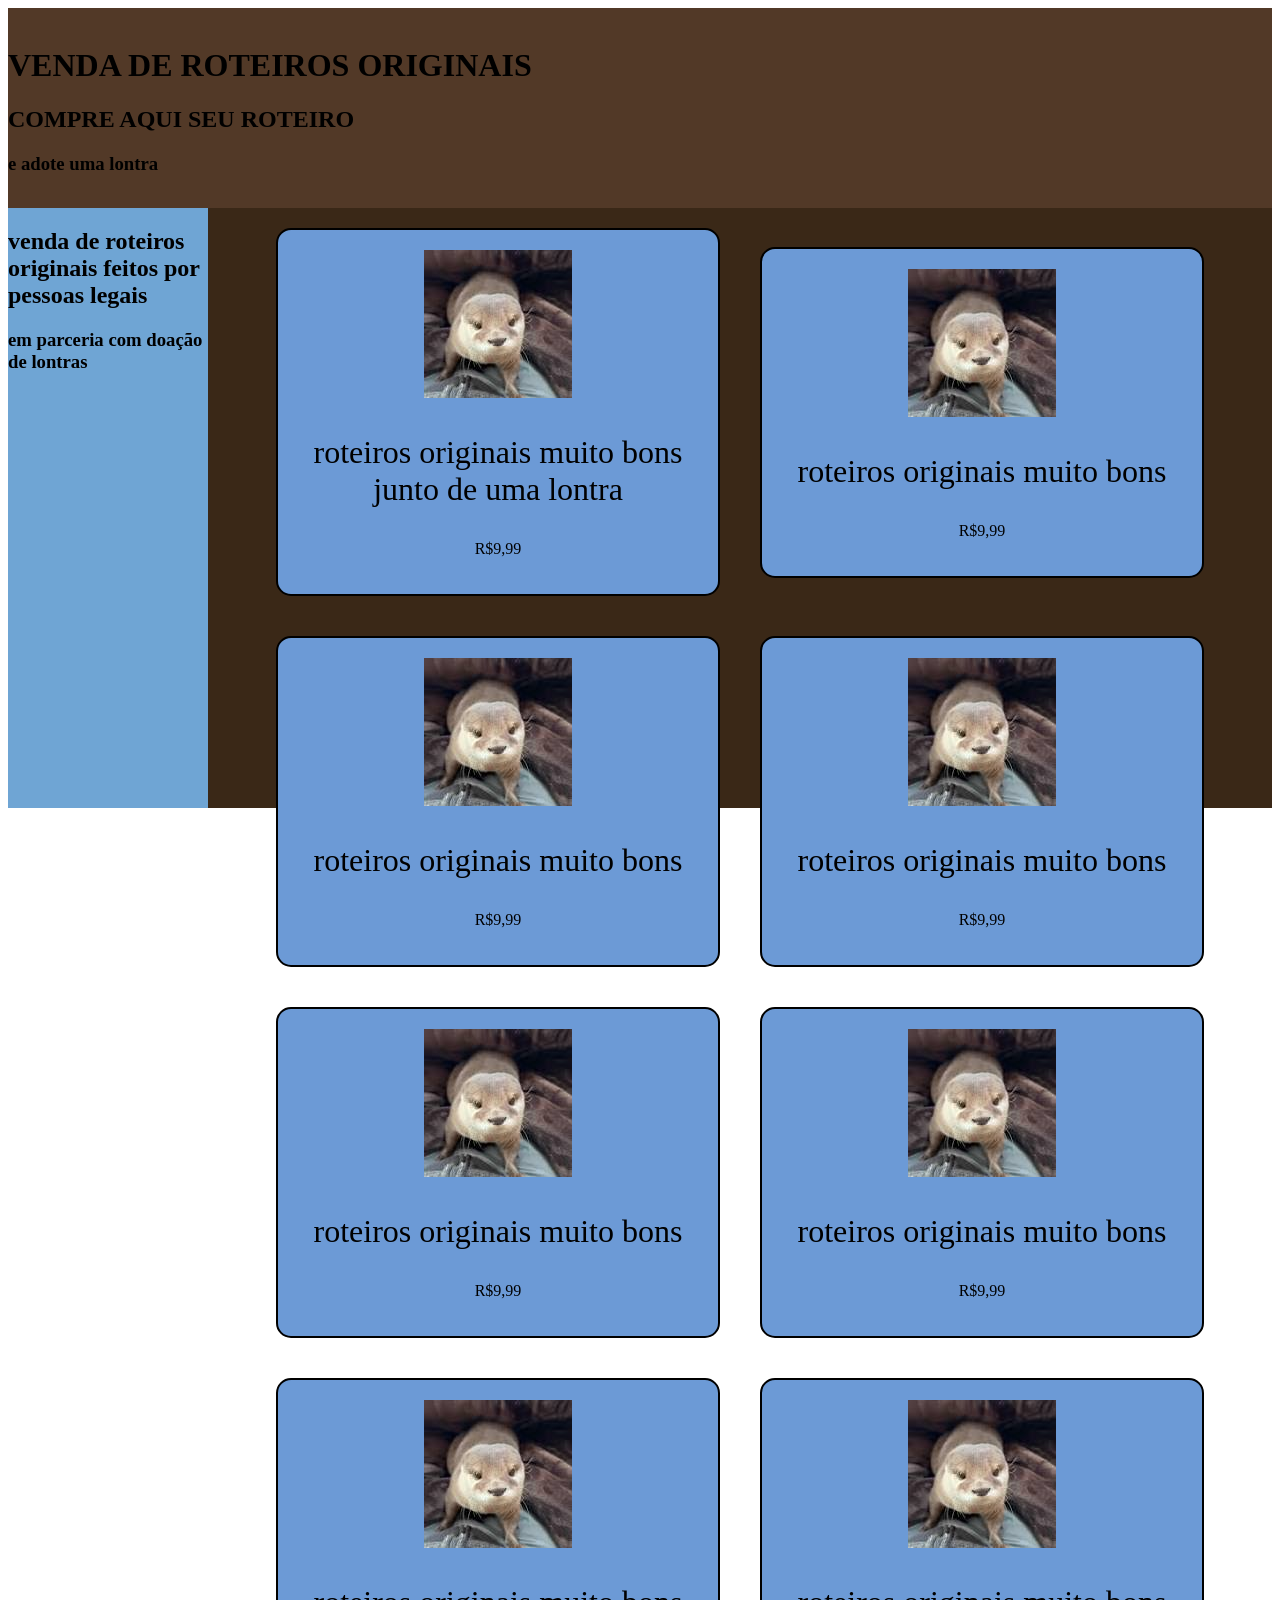
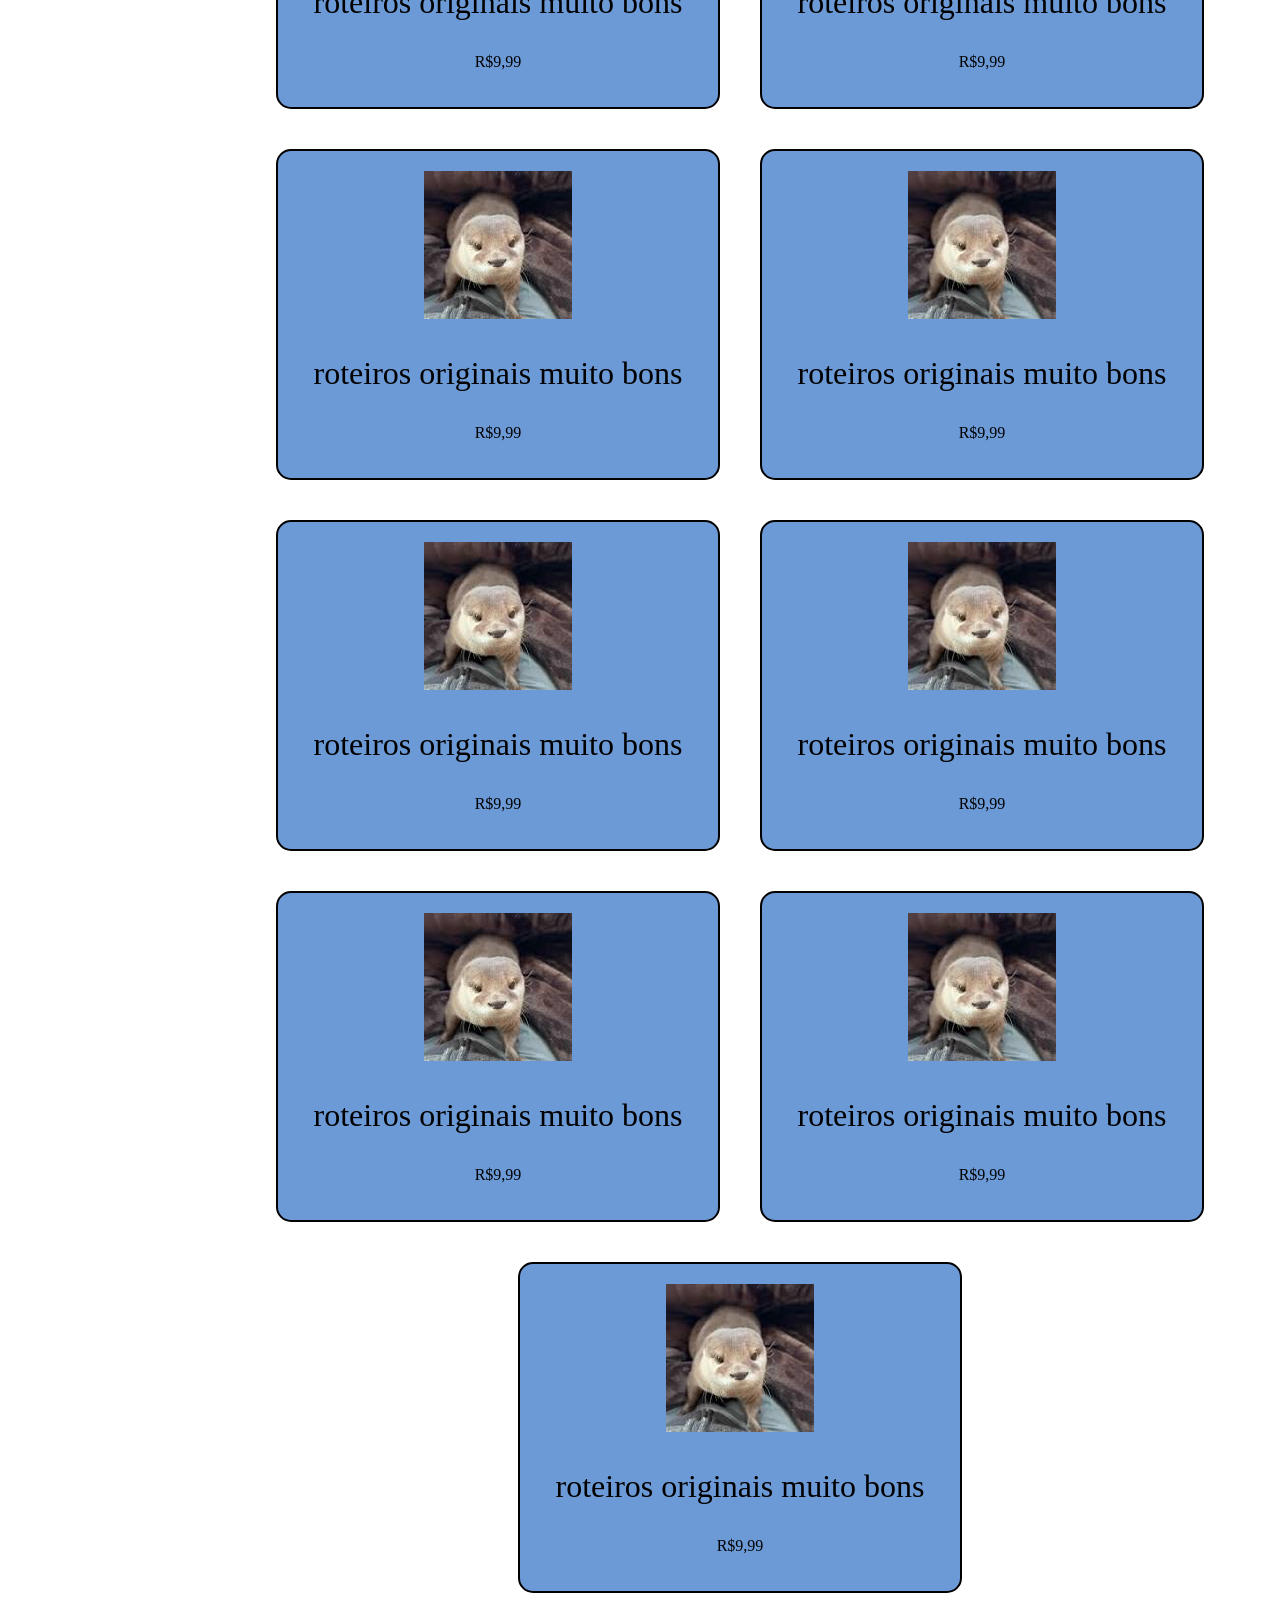
==== index.html @ 6fea74d7 "Add files via upload" ====
<!DOCTYPE html>
<html lang="pt">
<head>
    <meta charset="UTF-8">
    <meta name="viewport" content="width=device-width, initial-scale=1.0">
    <link rel="stylesheet" href="grid.css">
    <title>isso</title>
</head>
<body>
    <header>
        <div class="header container">
            <img src="" alt="">
            <div class="header"></div>
            <h1>VENDA DE ROTEIROS ORIGINAIS</h1>
            <h2>COMPRE AQUI SEU ROTEIRO</h2>
            <h3>e adote uma lontra</h3>
            </div>

        </div>
    </header>
    <aside> 
        <h2>venda de roteiros originais feitos por pessoas legais</h2>
        <h3>em parceria com doação de lontras</h3>
    </aside>
    <main>
        <div class="mae">
            <div class="card">
                <img src="loutra.jpeg" alt="">
                <p class="texto_card">roteiros originais muito bons junto de uma lontra</p>
                <p class="preco_card">R$9,99</p>
            </div>        

            <div class="card">
                <img src="loutra.jpeg" alt="">
                <p class="texto_card">roteiros originais muito bons</p>
                <p class="preco_card">R$9,99</p>
            </div>

            <div class="card">
                <img src="loutra.jpeg" alt="">
                <p class="texto_card">roteiros originais muito bons</p>
                <p class="preco_card">R$9,99</p>
            </div>

            <div class="card">
                <img src="loutra.jpeg" alt="">
                <p class="texto_card">roteiros originais muito bons</p>
                <p class="preco_card">R$9,99</p>
            </div>

            <div class="card">
                <img src="loutra.jpeg" alt="">
                <p class="texto_card">roteiros originais muito bons</p>
                <p class="preco_card">R$9,99</p>
            </div>

            <div class="card">
                <img src="loutra.jpeg" alt="">
                <p class="texto_card">roteiros originais muito bons</p>
                <p class="preco_card">R$9,99</p>
            </div>

            <div class="card">
                <img src="loutra.jpeg" alt="">
                <p class="texto_card">roteiros originais muito bons</p>
                <p class="preco_card">R$9,99</p>
            </div>

            <div class="card">
                <img src="loutra.jpeg" alt="">
                <p class="texto_card">roteiros originais muito bons</p>
                <p class="preco_card">R$9,99</p>
            </div>

            <div class="card">
                <img src="loutra.jpeg" alt="">
                <p class="texto_card">roteiros originais muito bons</p>
                <p class="preco_card">R$9,99</p>
            </div>

            <div class="card">
                <img src="loutra.jpeg" alt="">
                <p class="texto_card">roteiros originais muito bons</p>
                <p class="preco_card">R$9,99</p>
            </div>

            <div class="card">
                <img src="loutra.jpeg" alt="">
                <p class="texto_card">roteiros originais muito bons</p>
                <p class="preco_card">R$9,99</p>
            </div>

            <div class="card">
                <img src="loutra.jpeg" alt="">
                <p class="texto_card">roteiros originais muito bons</p>
                <p class="preco_card">R$9,99</p>
            </div>

            <div class="card">
                <img src="loutra.jpeg" alt="">
                <p class="texto_card">roteiros originais muito bons</p>
                <p class="preco_card">R$9,99</p>
            </div>

              <div class="card">
                <img src="loutra.jpeg" alt="">
                <p class="texto_card">roteiros originais muito bons</p>
                <p class="preco_card">R$9,99</p>
            </div>

              <div class="card">
                <img src="loutra.jpeg" alt="">
                <p class="texto_card">roteiros originais muito bons</p>
                <p class="preco_card">R$9,99</p>
            </div>
 </main>
    
</body>
</html>
---- grid.css ----
body {
    display: grid;
    grid-template-areas: 
        "cabeca cabeca cabeca"
        "braco corpo corpo"
        "perna perna perna";
    grid-template-rows: 200px 600px 150px;
    grid-template-columns: 200px auto auto;
}

header {
    grid-area: cabeca;
    background-color: rgb(82, 57, 39);
}

aside {
    grid-area: braco;
    background-color: rgb(111, 165, 212);
}

main {
    grid-area: corpo;
    background-color: rgb(58, 40, 23);
}

footer {
    grid-area: perna;
    background-color: rgb(117, 145, 170);
}

.card {
    border: black 2px solid;
    width: 400px;
    padding: 20px;
    text-align: center;
    border-radius: 15px;
    margin: 20px;
    background-color: rgb(108, 154, 214);
}

.mae {
    display: flex;
    flex-wrap: wrap;
    justify-content: center;
    align-items: center;
}

.img_card{
    width: 300px;
    height: auto;
}

.texto_card{
    color: rgb(0, 0, 0);
    font-size: xx-large;
}
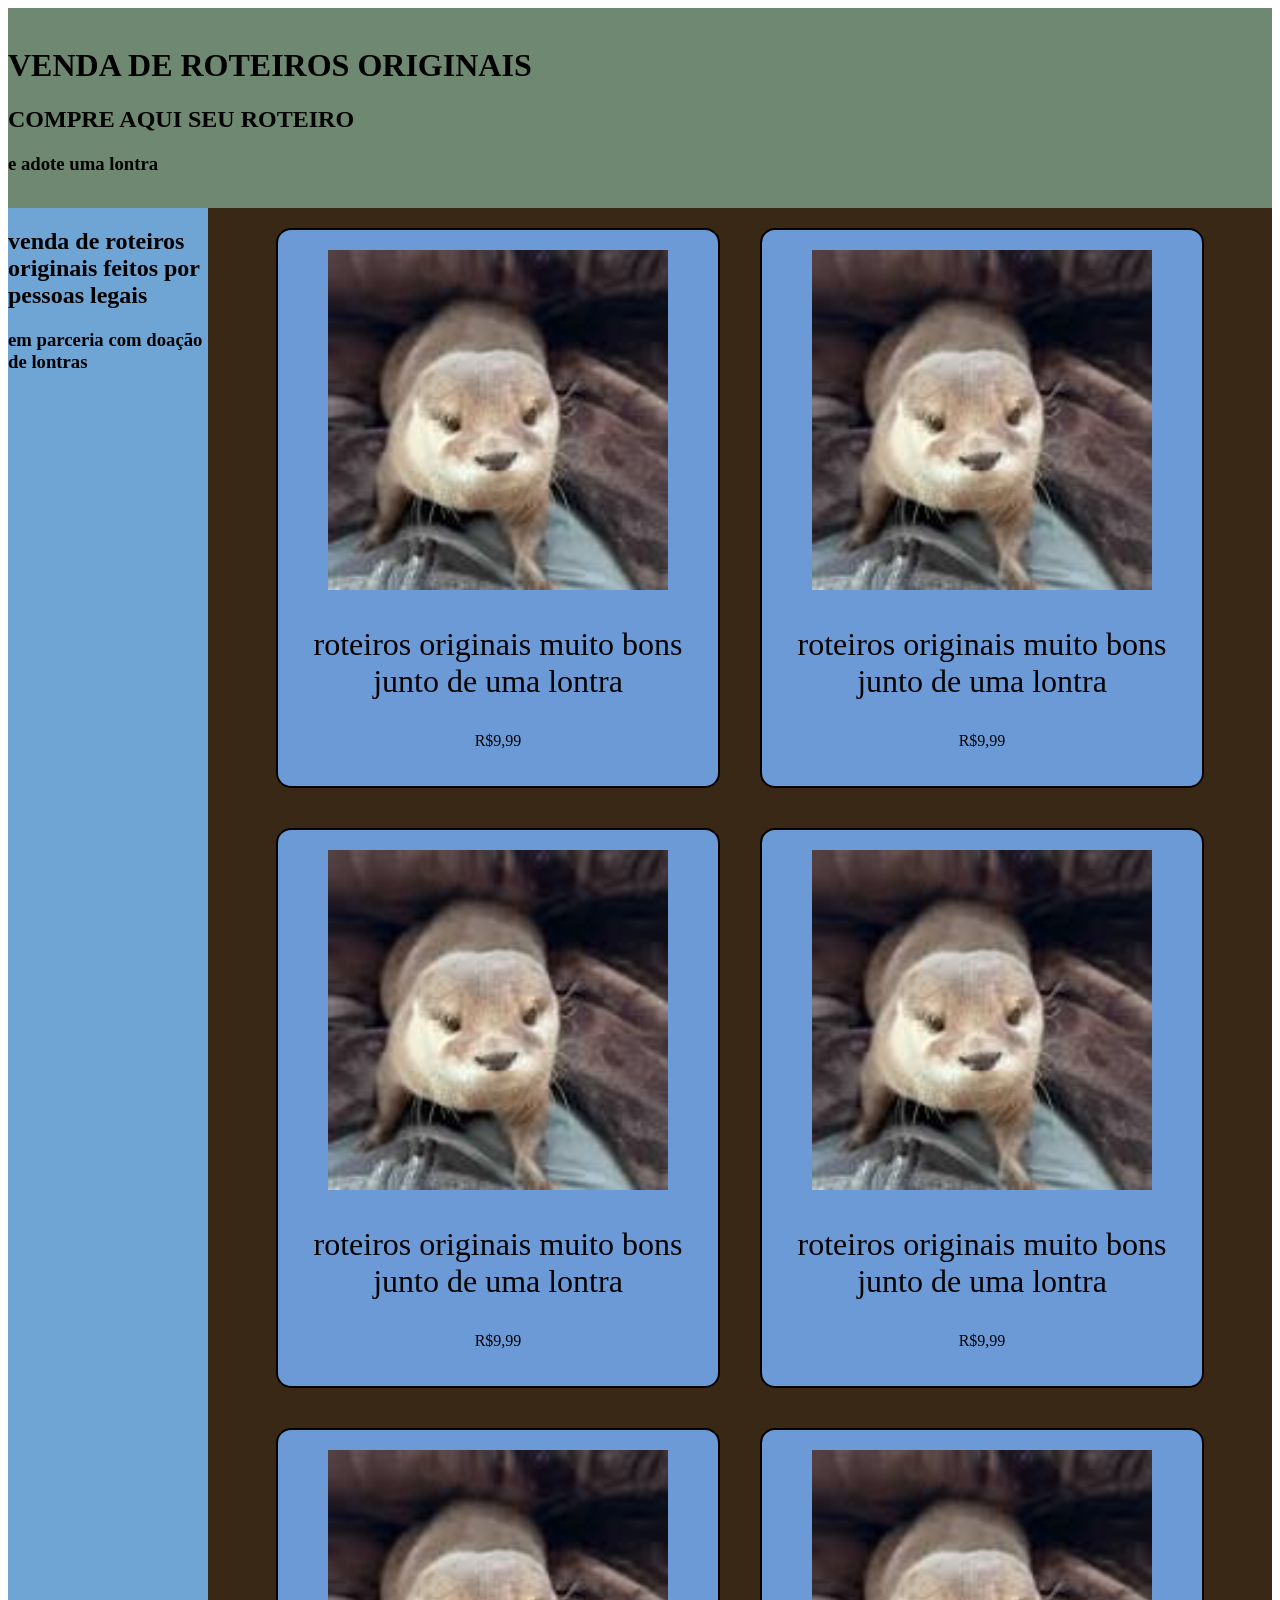
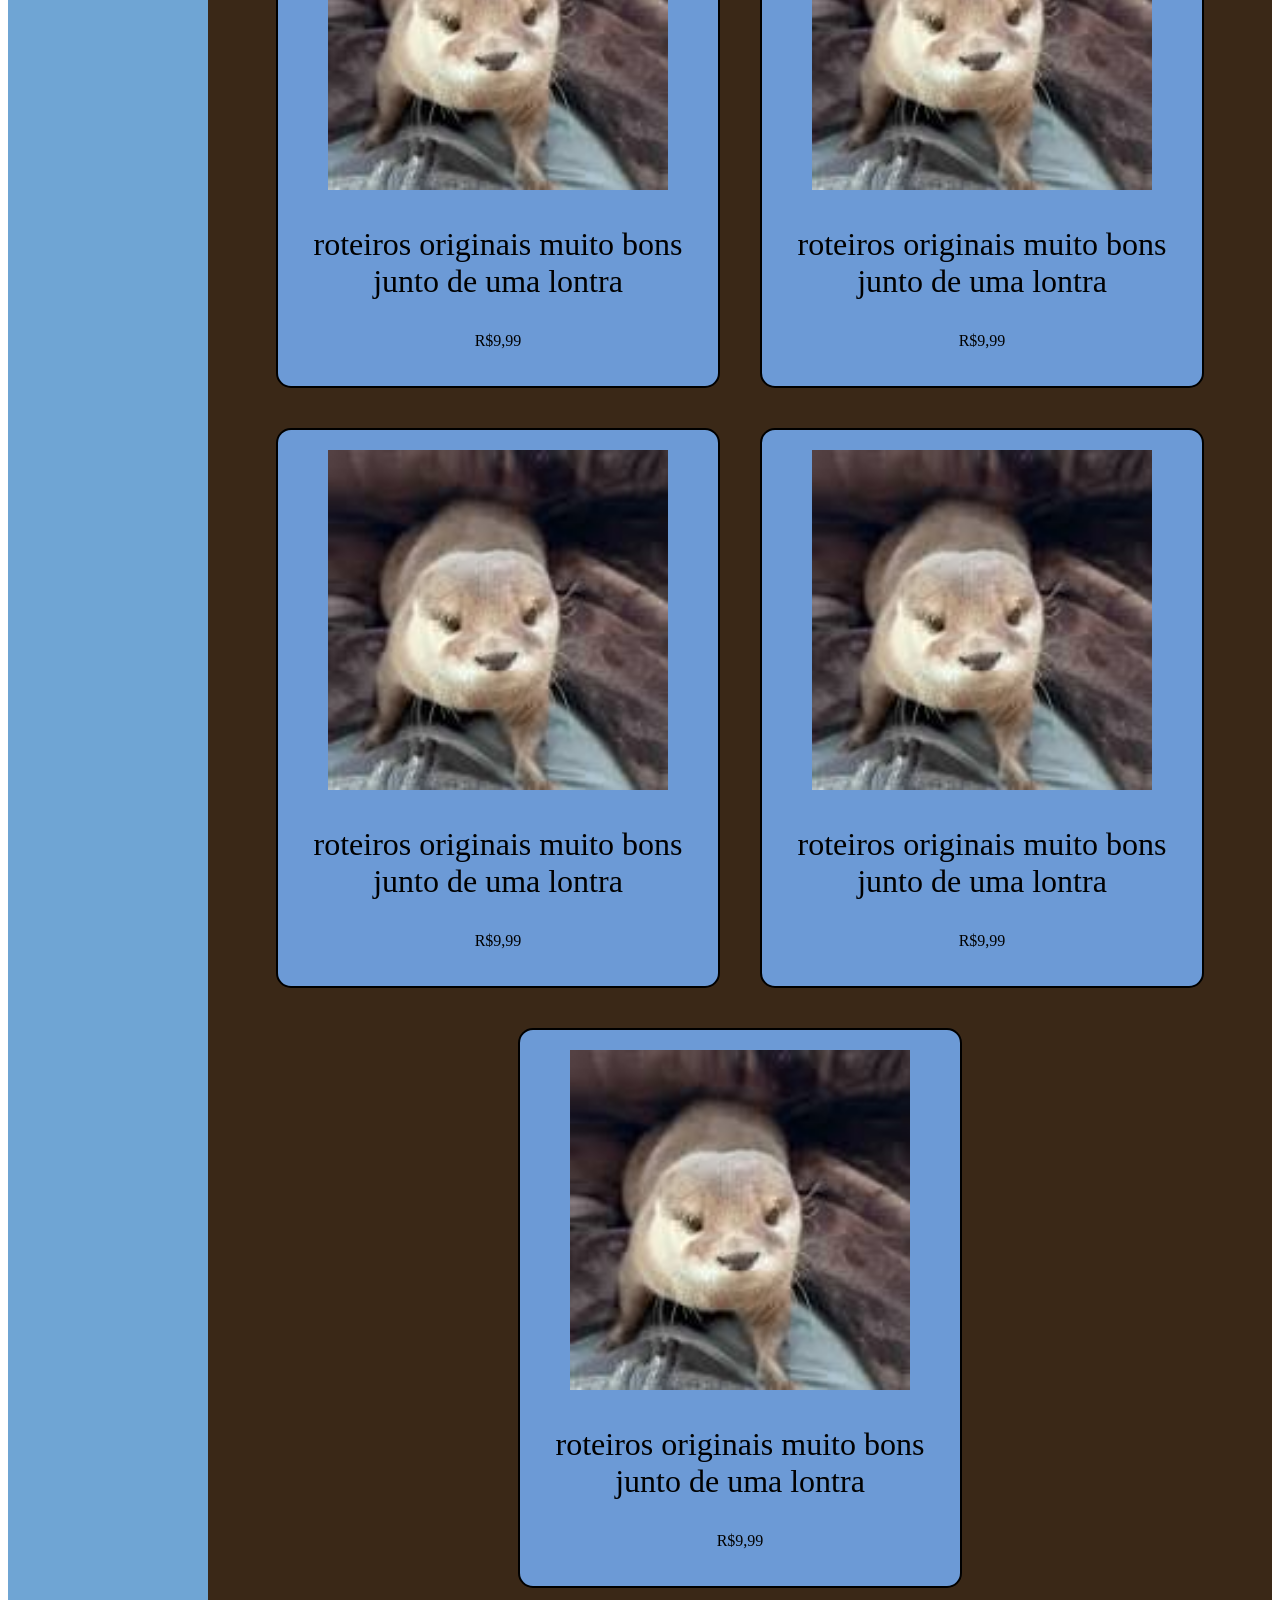
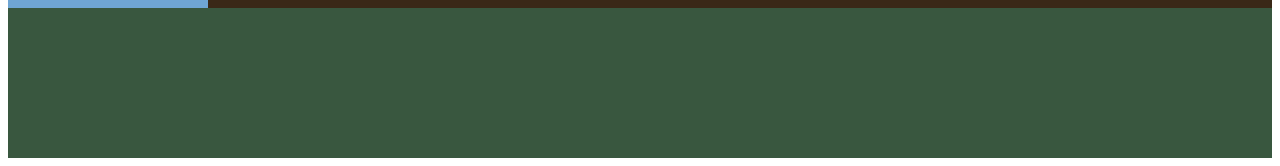
==== commit 609dc886: "Add files via upload" ====
--- a/index.html
+++ b/index.html
@@ -25,96 +25,62 @@
     <main>
         <div class="mae">
             <div class="card">
-                <img src="loutra.jpeg" alt="">
+                <img class="img_card" src="imagens/loutra.jpeg" alt="">
                 <p class="texto_card">roteiros originais muito bons junto de uma lontra</p>
                 <p class="preco_card">R$9,99</p>
             </div>        
 
             <div class="card">
-                <img src="loutra.jpeg" alt="">
-                <p class="texto_card">roteiros originais muito bons</p>
+                <img class="img_card" src="imagens/loutra.jpeg" alt="">
+                <p class="texto_card">roteiros originais muito bons junto de uma lontra</p>
                 <p class="preco_card">R$9,99</p>
-            </div>
+            </div>  
 
             <div class="card">
-                <img src="loutra.jpeg" alt="">
-                <p class="texto_card">roteiros originais muito bons</p>
+                <img class="img_card" src="imagens/loutra.jpeg" alt="">
+                <p class="texto_card">roteiros originais muito bons junto de uma lontra</p>
                 <p class="preco_card">R$9,99</p>
-            </div>
+            </div>  
 
             <div class="card">
-                <img src="loutra.jpeg" alt="">
-                <p class="texto_card">roteiros originais muito bons</p>
+                <img class="img_card" src="imagens/loutra.jpeg" alt="">
+                <p class="texto_card">roteiros originais muito bons junto de uma lontra</p>
                 <p class="preco_card">R$9,99</p>
-            </div>
+            </div>        
 
             <div class="card">
-                <img src="loutra.jpeg" alt="">
-                <p class="texto_card">roteiros originais muito bons</p>
+                <img class="img_card" src="imagens/loutra.jpeg" alt="">
+                <p class="texto_card">roteiros originais muito bons junto de uma lontra</p>
                 <p class="preco_card">R$9,99</p>
-            </div>
+            </div>  
 
             <div class="card">
-                <img src="loutra.jpeg" alt="">
-                <p class="texto_card">roteiros originais muito bons</p>
+                <img class="img_card" src="imagens/loutra.jpeg" alt="">
+                <p class="texto_card">roteiros originais muito bons junto de uma lontra</p>
                 <p class="preco_card">R$9,99</p>
-            </div>
+            </div>  
+            
+            <div class="card">
+                <img class="img_card" src="imagens/loutra.jpeg" alt="">
+                <p class="texto_card">roteiros originais muito bons junto de uma lontra</p>
+                <p class="preco_card">R$9,99</p>
+            </div>        
 
             <div class="card">
-                <img src="loutra.jpeg" alt="">
-                <p class="texto_card">roteiros originais muito bons</p>
+                <img class="img_card" src="imagens/loutra.jpeg" alt="">
+                <p class="texto_card">roteiros originais muito bons junto de uma lontra</p>
                 <p class="preco_card">R$9,99</p>
-            </div>
+            </div>  
 
             <div class="card">
-                <img src="loutra.jpeg" alt="">
-                <p class="texto_card">roteiros originais muito bons</p>
+                <img class="img_card" src="imagens/loutra.jpeg" alt="">
+                <p class="texto_card">roteiros originais muito bons junto de uma lontra</p>
                 <p class="preco_card">R$9,99</p>
-            </div>
+            </div>  
+ </main>
 
-            <div class="card">
-                <img src="loutra.jpeg" alt="">
-                <p class="texto_card">roteiros originais muito bons</p>
-                <p class="preco_card">R$9,99</p>
-            </div>
+    <footer></footer>
 
-            <div class="card">
-                <img src="loutra.jpeg" alt="">
-                <p class="texto_card">roteiros originais muito bons</p>
-                <p class="preco_card">R$9,99</p>
-            </div>
-
-            <div class="card">
-                <img src="loutra.jpeg" alt="">
-                <p class="texto_card">roteiros originais muito bons</p>
-                <p class="preco_card">R$9,99</p>
-            </div>
-
-            <div class="card">
-                <img src="loutra.jpeg" alt="">
-                <p class="texto_card">roteiros originais muito bons</p>
-                <p class="preco_card">R$9,99</p>
-            </div>
-
-            <div class="card">
-                <img src="loutra.jpeg" alt="">
-                <p class="texto_card">roteiros originais muito bons</p>
-                <p class="preco_card">R$9,99</p>
-            </div>
-
-              <div class="card">
-                <img src="loutra.jpeg" alt="">
-                <p class="texto_card">roteiros originais muito bons</p>
-                <p class="preco_card">R$9,99</p>
-            </div>
-
-              <div class="card">
-                <img src="loutra.jpeg" alt="">
-                <p class="texto_card">roteiros originais muito bons</p>
-                <p class="preco_card">R$9,99</p>
-            </div>
- </main>
-    
 </body>
 </html>
    
--- a/grid.css
+++ b/grid.css
@@ -4,13 +4,13 @@
         "cabeca cabeca cabeca"
         "braco corpo corpo"
         "perna perna perna";
-    grid-template-rows: 200px 600px 150px;
+    grid-template-rows: 200px auto 150px;
     grid-template-columns: 200px auto auto;
 }
 
 header {
     grid-area: cabeca;
-    background-color: rgb(82, 57, 39);
+    background-color: rgb(111, 136, 113);
 }
 
 aside {
@@ -25,7 +25,7 @@
 
 footer {
     grid-area: perna;
-    background-color: rgb(117, 145, 170);
+    background-color: rgb(57, 87, 63);
 }
 
 .card {
@@ -46,11 +46,25 @@
 }
 
 .img_card{
-    width: 300px;
+    width: 340px;
     height: auto;
 }
 
 .texto_card{
     color: rgb(0, 0, 0);
     font-size: xx-large;
+}
+
+@media only screen and (max-width:800px ) {
+    body {
+        grid-template-areas: "cabeca"
+                             "corpo"
+                             "perna";
+        grid-template-columns: auto;
+        grid-template-rows: 200px auto 200px;                     
+    }
+    aside {
+        display: none;
+    }
+
 }
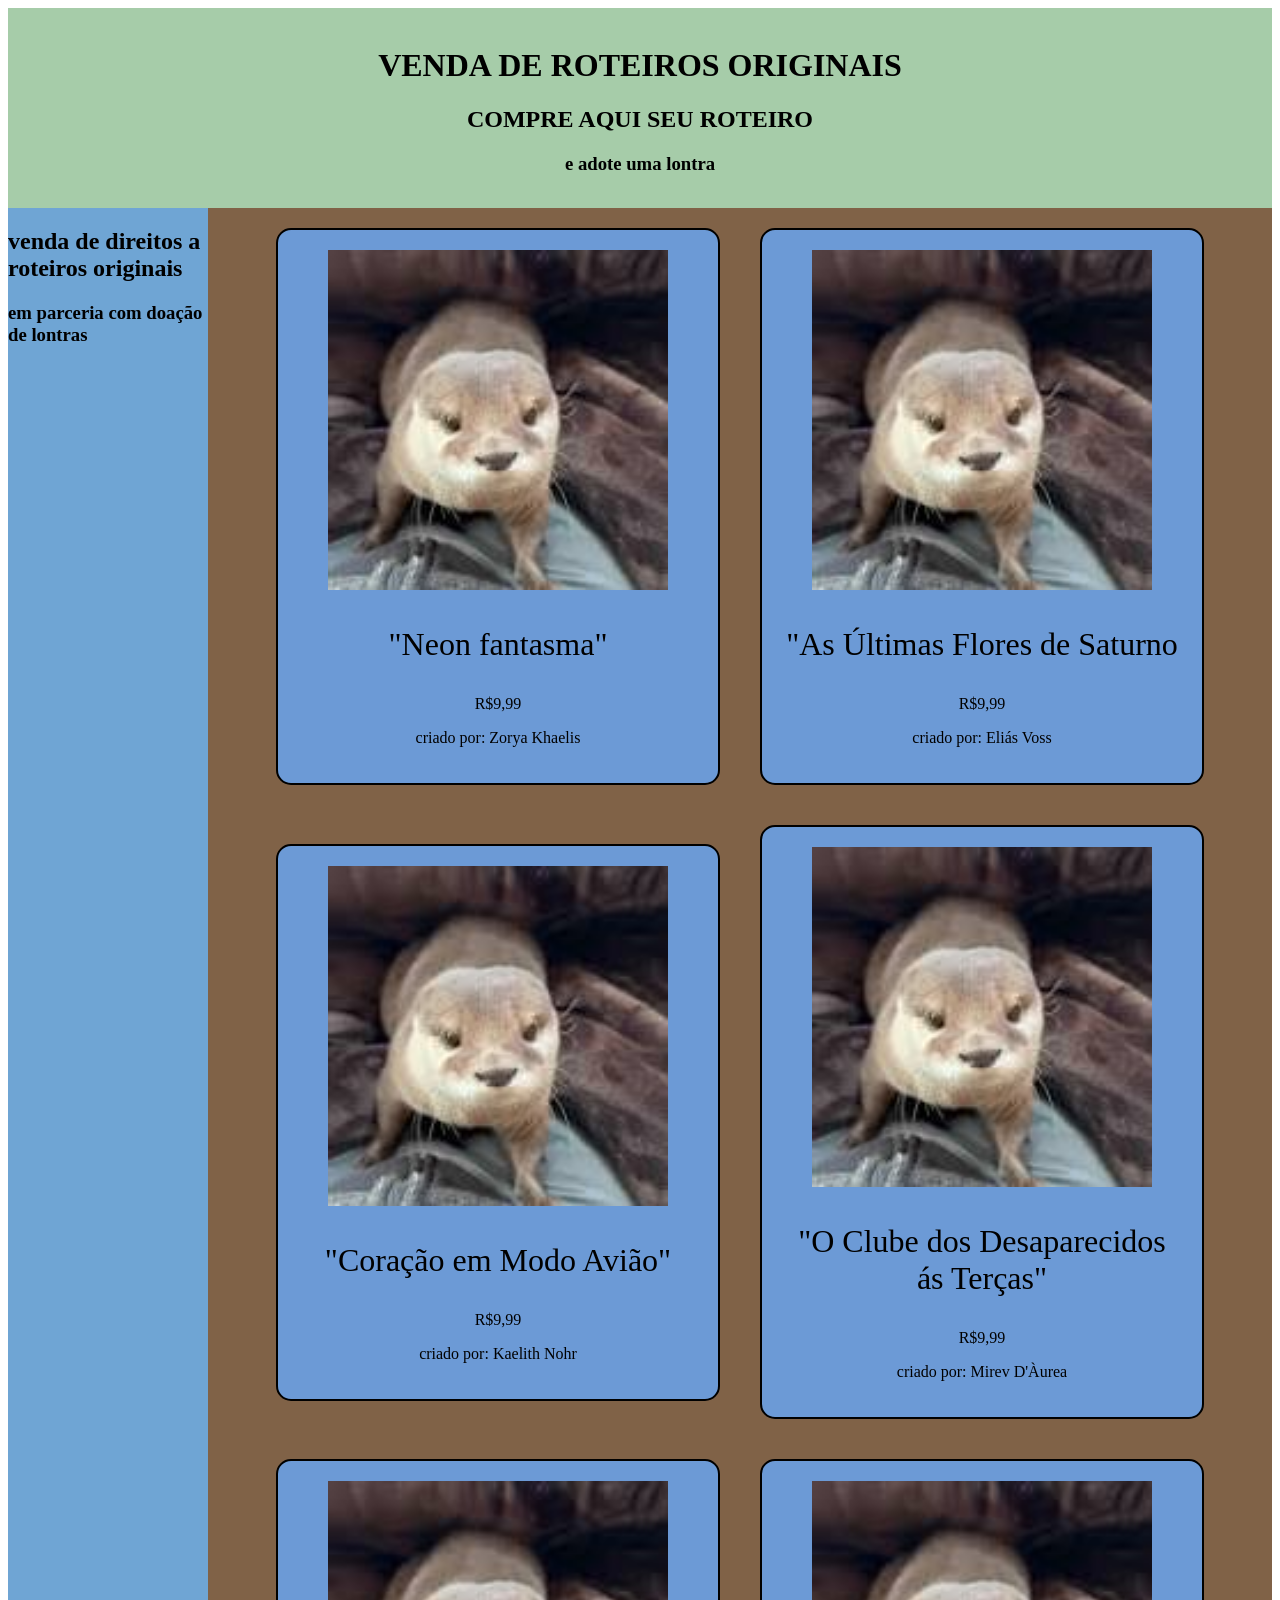
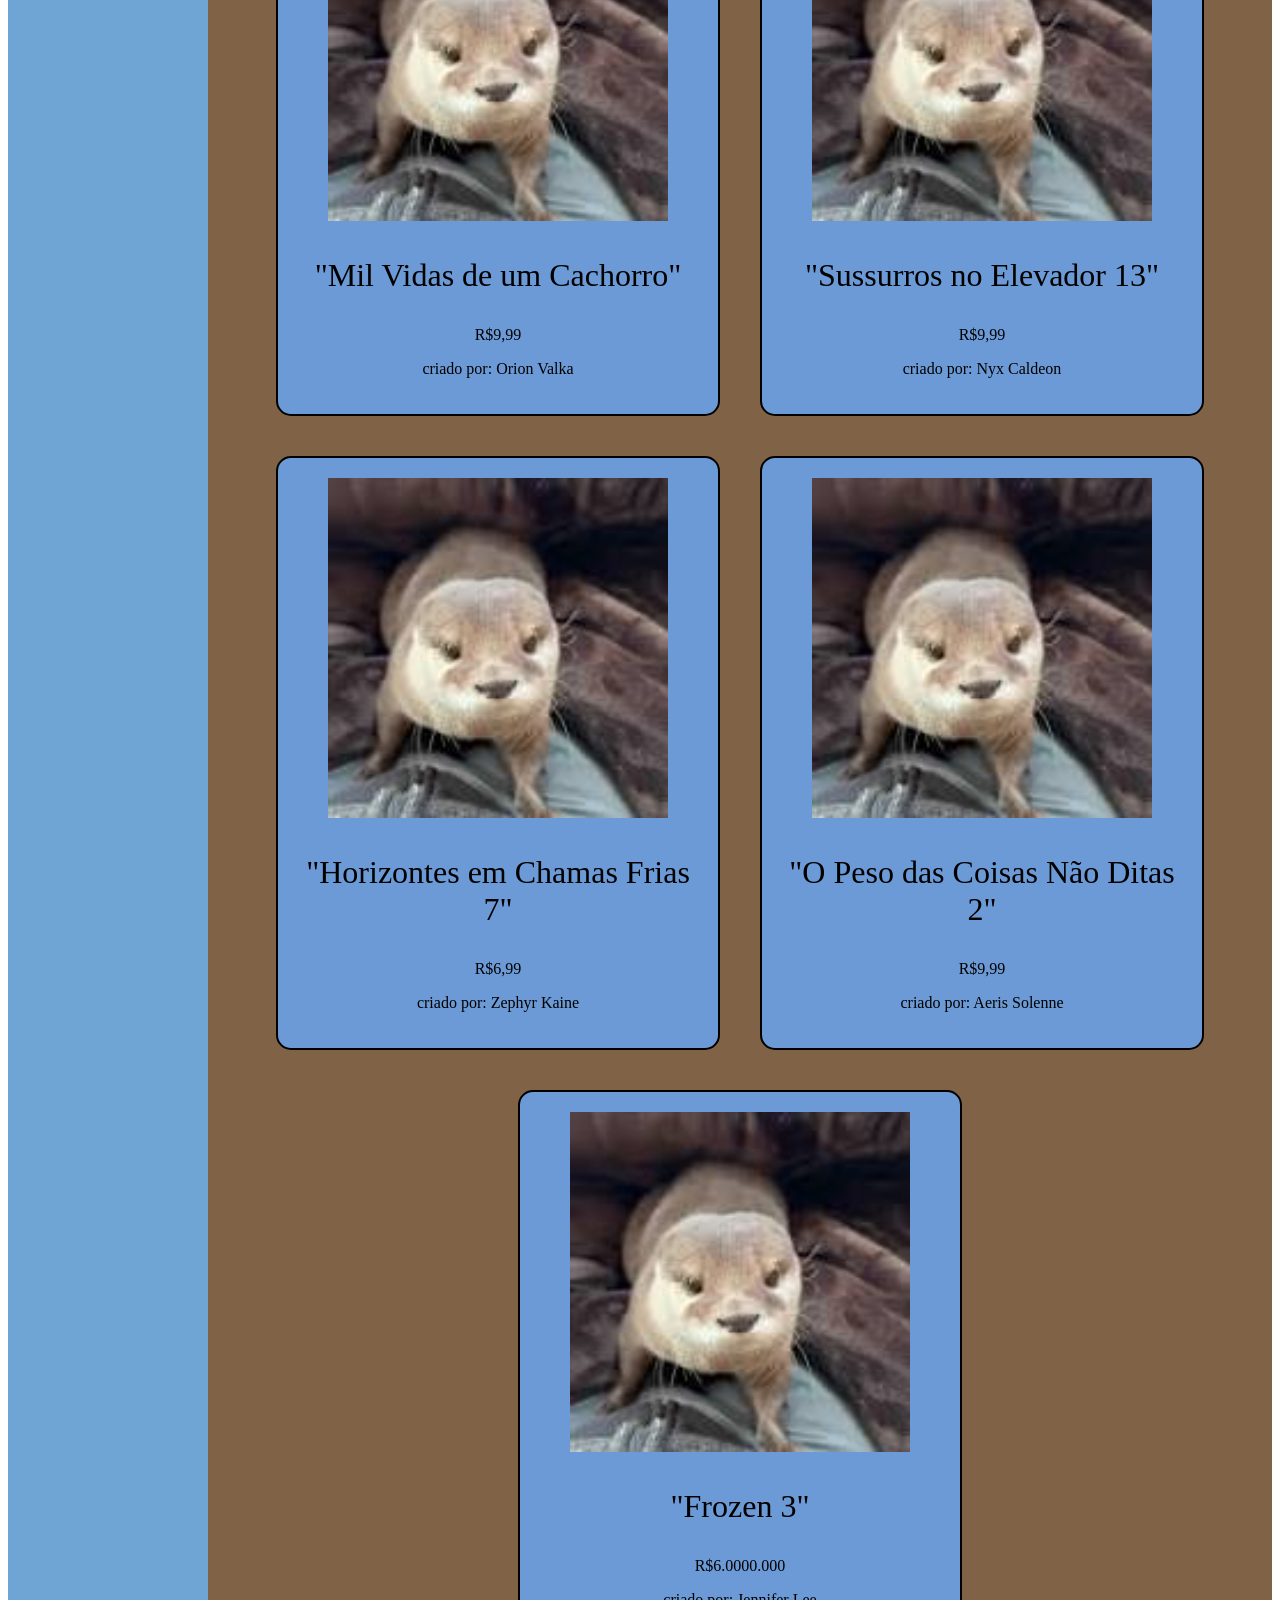
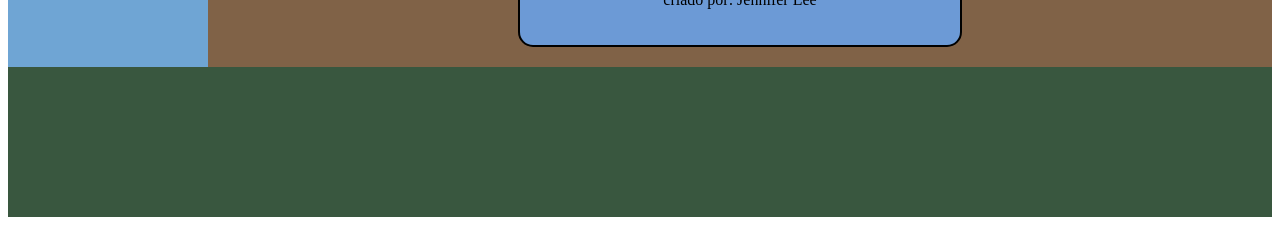
==== commit 78caea0c: "Add files via upload" ====
--- a/index.html
+++ b/index.html
@@ -11,71 +11,80 @@
         <div class="header container">
             <img src="" alt="">
             <div class="header"></div>
-            <h1>VENDA DE ROTEIROS ORIGINAIS</h1>
-            <h2>COMPRE AQUI SEU ROTEIRO</h2>
-            <h3>e adote uma lontra</h3>
+            <h1 class="header-text">VENDA DE ROTEIROS ORIGINAIS</h1>
+            <h2 class="header-text">COMPRE AQUI SEU ROTEIRO</h2>
+            <h3 class="header-text">e adote uma lontra</h3>
             </div>
 
         </div>
     </header>
     <aside> 
-        <h2>venda de roteiros originais feitos por pessoas legais</h2>
+        <h2>venda de direitos a roteiros originais</h2>
         <h3>em parceria com doação de lontras</h3>
     </aside>
     <main>
         <div class="mae">
             <div class="card">
                 <img class="img_card" src="imagens/loutra.jpeg" alt="">
-                <p class="texto_card">roteiros originais muito bons junto de uma lontra</p>
+                <p class="texto_card">"Neon fantasma"</p>
                 <p class="preco_card">R$9,99</p>
+                <p class="info-card">criado por: Zorya Khaelis</p>
             </div>        
 
             <div class="card">
                 <img class="img_card" src="imagens/loutra.jpeg" alt="">
-                <p class="texto_card">roteiros originais muito bons junto de uma lontra</p>
+                <p class="texto_card">"As Últimas Flores de Saturno</p>
                 <p class="preco_card">R$9,99</p>
+                <p class="info-card">criado por: Eliás Voss</p>
             </div>  
 
             <div class="card">
                 <img class="img_card" src="imagens/loutra.jpeg" alt="">
-                <p class="texto_card">roteiros originais muito bons junto de uma lontra</p>
+                <p class="texto_card">"Coração em Modo Avião"</p>
                 <p class="preco_card">R$9,99</p>
+                <p class="info-card">criado por: Kaelith Nohr</p>
             </div>  
 
             <div class="card">
                 <img class="img_card" src="imagens/loutra.jpeg" alt="">
-                <p class="texto_card">roteiros originais muito bons junto de uma lontra</p>
+                <p class="texto_card">"O Clube dos Desaparecidos ás Terças"</p>
                 <p class="preco_card">R$9,99</p>
+                <p class="info-card">criado por: Mirev D'Àurea</p>
             </div>        
 
             <div class="card">
                 <img class="img_card" src="imagens/loutra.jpeg" alt="">
-                <p class="texto_card">roteiros originais muito bons junto de uma lontra</p>
+                <p class="texto_card">"Mil Vidas de um Cachorro"</p>
                 <p class="preco_card">R$9,99</p>
+                <p class="info-card">criado por: Orion Valka</p>
             </div>  
 
             <div class="card">
                 <img class="img_card" src="imagens/loutra.jpeg" alt="">
-                <p class="texto_card">roteiros originais muito bons junto de uma lontra</p>
+                <p class="texto_card">"Sussurros no Elevador 13"</p>
                 <p class="preco_card">R$9,99</p>
+                <p class="info-card">criado por: Nyx Caldeon</p>
             </div>  
             
             <div class="card">
                 <img class="img_card" src="imagens/loutra.jpeg" alt="">
-                <p class="texto_card">roteiros originais muito bons junto de uma lontra</p>
-                <p class="preco_card">R$9,99</p>
+                <p class="texto_card">"Horizontes em Chamas Frias 7"</p>
+                <p class="preco_card">R$6,99</p>
+                <p class="info-card">criado por: Zephyr Kaine</p>
             </div>        
 
             <div class="card">
                 <img class="img_card" src="imagens/loutra.jpeg" alt="">
-                <p class="texto_card">roteiros originais muito bons junto de uma lontra</p>
+                <p class="texto_card">"O Peso das Coisas Não Ditas 2"</p>
                 <p class="preco_card">R$9,99</p>
+                <p class="info-card">criado por: Aeris Solenne </p>
             </div>  
 
             <div class="card">
                 <img class="img_card" src="imagens/loutra.jpeg" alt="">
-                <p class="texto_card">roteiros originais muito bons junto de uma lontra</p>
-                <p class="preco_card">R$9,99</p>
+                <p class="texto_card">"Frozen 3"</p>
+                <p class="preco_card">R$6.0000.000</p>
+                <p class="info-card">criado por: Jennifer Lee</p>
             </div>  
  </main>
 
--- a/grid.css
+++ b/grid.css
@@ -10,7 +10,17 @@
 
 header {
     grid-area: cabeca;
-    background-color: rgb(111, 136, 113);
+    background-color: rgb(166, 204, 169);
+}
+
+.header-text {
+    text-align: center;
+
+}
+
+.info-card {
+    
+
 }
 
 aside {
@@ -20,7 +30,7 @@
 
 main {
     grid-area: corpo;
-    background-color: rgb(58, 40, 23);
+    background-color: rgb(128, 98, 71);
 }
 
 footer {
